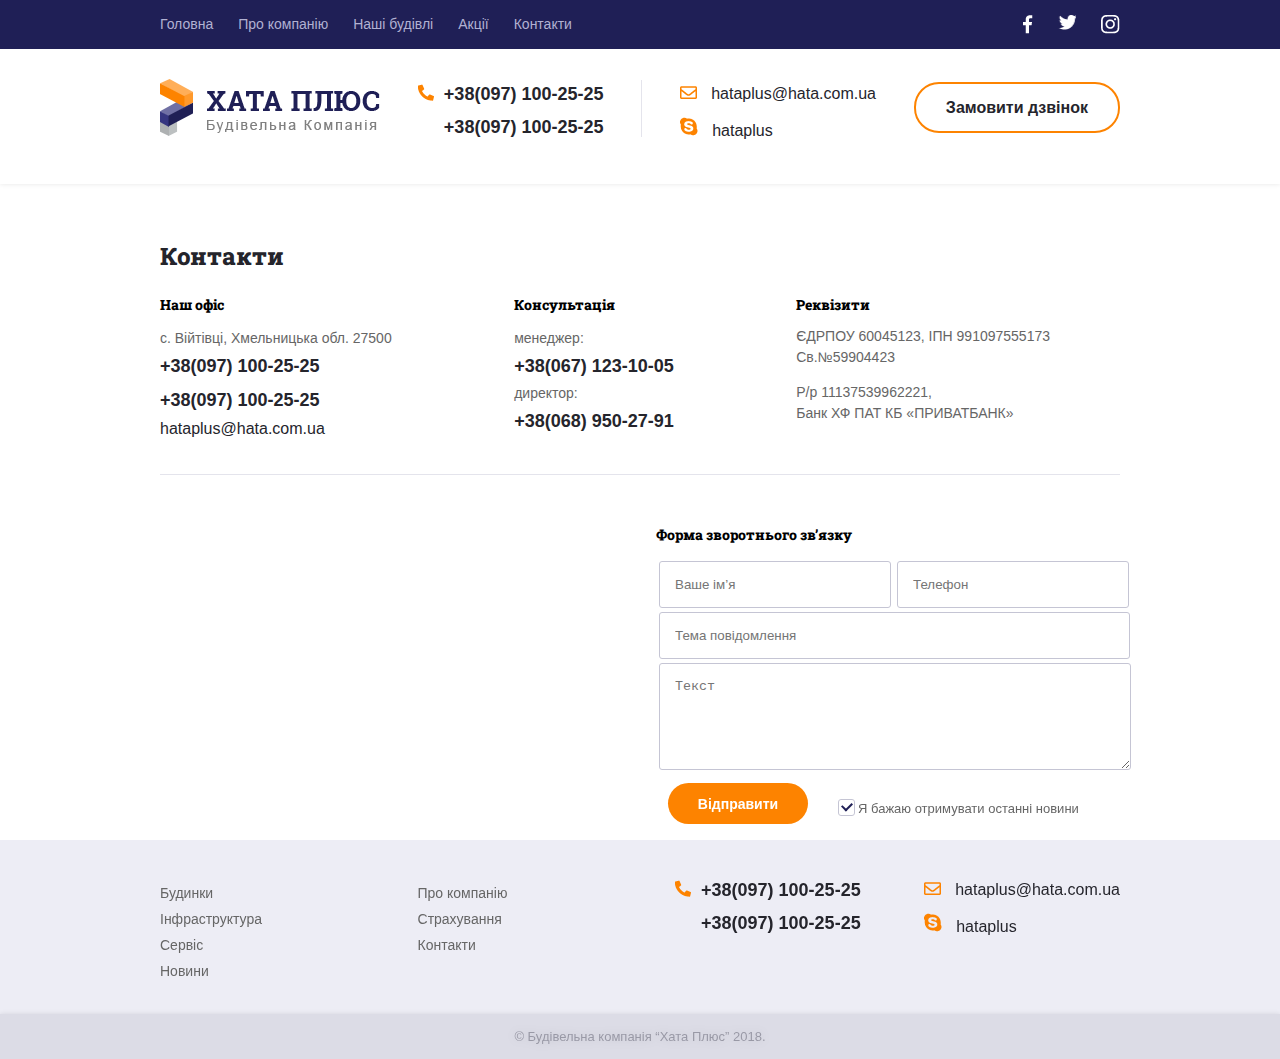
==== contacts.html @ fa94e847 "HataPlus" ====
<!DOCTYPE html>
<html lang="en">

<head>
    <meta charset="UTF-8">
    <meta http-equiv="X-UA-Compatible" content="IE=edge">
    <meta name="viewport" content="width=device-width, initial-scale=1.0">
    <title>Будівельна компанія ХатаПлюс : Контакти HataPlus</title>
    <link rel="stylesheet" href="css/contacts.css">
</head>

<body>
    <header class="header">
        <div class="menu">
            <div class="menu-info">
                <div class="link">
                    <nav>
                        <ul>
                            <li class="golovna"><a href="index.html">Головна</a></li>
                            <li><a href="#">Про компанію</a></li>
                            <li><a href="table.html">Наші будівлі</a></li>
                            <li><a href="#">Акції</a></li>
                            <li><a href="contacts.html">Контакти</a></li>
                        </ul>
                    </nav>
                </div>
                <div class="icons">
                    <nav>
                        <ul>
                            <li><a class="fb" href="#"></a></li>
                            <li><a class="tw" href="#"></a></li>
                            <li><a class="inst" href="#"></a></li>
                        </ul>
                    </nav>
                </div>
            </div>
        </div>
        <div class="main-info">
            <div class="logo">
                <a href="index.html">
                    <picture><img src="img/logo.png" alt="Логотип будівельної компанії ХатаПлюс HataPlus"></picture>
                </a>
            </div>
            <div class="contacts">
                <picture><img src="img/phone.png" alt="Мобільний телефона"></picture>
                <ul>
                    <li>
                        <a href="tel: +380971002525"><b>+38(097) 100-25-25</b></a>
                    </li>
                    <li>
                        <a href="tel: +380971002525"><b>+38(097) 100-25-25</b></a>
                    </li>
                </ul>
            </div>
            <div class="vertical-line"></div>
            <div class="poshta">
                <ul>
                    <li>
                        <picture><img src="img/email.png" alt="Електрона пошта"></picture>
                        <a href="mailto: hataplus@hata.com.ua">hataplus@hata.com.ua</a>
                    </li>
                </ul>
                <ul>
                    <li>
                        <picture><img src="img/skype.png" alt="Скайп"></picture>
                        <a href="skype: hataplus">hataplus</a>
                    </li>
                </ul>
            </div>
            <div class="button-call">
                <a href="tel: +380979224807"><b>Замовити дзвінок</b></a>
            </div>
        </div>
    </header>
    <main>
        <div class="wrapper-second">
            <div class="main-text-second">
                <h1>Контакти</h1>
            </div>
            <div class="flex">
                <div class="box-jeden">
                    <h2>Наш офіс</h2>
                    <p class="grey y">с. Війтівці, Хмельницька обл. 27500</p>
                    <p class="num-ber"><a id="nnn" href="#">+38(097) 100-25-25</a></p>
                    <p class="num-ber"><a id="nnn" href="#">+38(097) 100-25-25</a></p>
                    <p class="x"><a class="g" href="email: hataplus@hata.com.ua">hataplus@hata.com.ua</a></p>
                </div>
                <div class="box-dwa">
                    <h2>Консультація</h2>
                    <p class="grey y">менеджер:</p>
                    <p class="num-ber"><a class="g" id="nnn" href="#">+38(067) 123-10-05</a></p>
                    <p class="grey x">директор:</p>
                    <p class="num-ber"><a id="nnn" href="#">+38(068) 950-27-91</a></p>
                </div>
                <div class="box-trzy">
                    <h2>Реквізити</h2>
                    <p class="grey x">ЄДРПОУ 60045123, ІПН 991097555173</p>
                    <p class="grey v">Св.№59904423</p>
                    <p class="grey x">Р/р 11137539962221,</p>
                    <p class="grey v">Банк ХФ ПАТ КБ «ПРИВАТБАНК»</p>
                </div>
            </div>
            <hr class="hr">
        </div>
        <div class="wrapper-third flexx">
            <div class="map">
                <iframe
                    src="https://www.google.com/maps/embed?pb=!1m18!1m12!1m3!1d1582.5655972552404!2d26.446085711829152!3d49.49213690242563!2m3!1f0!2f0!3f0!3m2!1i1024!2i768!4f13.1!3m3!1m2!1s0x4731e438332931c9%3A0x3c0326f1361b296c!2sGreek%20Catholic%20Church!5e0!3m2!1sru!2sua!4v1669409724856!5m2!1sru!2sua"
                    width="466" height="300" style="border:0;" allowfullscreen="" loading="lazy"
                    referrerpolicy="no-referrer-when-downgrade"></iframe>
            </div>
            <div class="input">
                <h3>Форма зворотнього зв’язку</h3>
                <table>
                    <thead>
                        <tr>
                            <td class="td1">
                                <input class="text" type="text" placeholder="Ваше ім’я">
                            </td>
                            <td class="td2">
                                <input class="text" type="text" placeholder="Телефон">
                            </td>
                        </tr>
                    </thead>
                    <tbody>
                        <tr>
                            <td colspan="2" class="td3">
                                <input class="tema" type="text" placeholder="Тема повідомлення">
                            </td>
                        </tr>
                        <tr>
                            <td class="td-text" colspan="2">
                                <textarea placeholder="Текст" name="textarea" id="textarea" cols="30"
                                    rows="6"></textarea>
                            </td>
                        </tr>
                    </tbody>
                </table>
                <div class="button-check">
                    <button>
                        <a>Відправити</a>
                    </button>
                    <div class="tick">
                        <p>
                        </p>
                        <form action="">
                            <input class="check" id="test" type="checkbox" checked="">
                            <label for="test">
                                <p>Я бажаю отримувати останні новини</p>
                            </label>
                        </form>
                        <p></p>
                    </div>
                </div>
            </div>
        </div>
    </main>
    <div class="footer">
        <div class="row">
            <ul class="column footer-menu">
                <li>
                    <a href="#">Будинки</a>
                </li>
                <li>
                    <a href="#">Інфраструктура</a>
                </li>
                <li>
                    <a href="#">Сервіс</a>
                </li>
                <li>
                    <a href="#">Новини</a>
                </li>
            </ul>
            <ul class="column footer-menu">
                <li>
                    <a href="#">Про компанію</a>
                </li>
                <li>
                    <a href="#">Страхування</a>
                </li>
                <li>
                    <a href="#">Контакти</a>
                </li>
            </ul>
            <div class="contact">
                <picture><img src="img/phone.png" alt="Мобільний телефона"></picture>
                <ul class="footer_cont">
                    <li>
                        <a href="tel: +380971002525"><b>+38(097) 100-25-25</b></a>
                    </li>
                    <li>
                        <a href="tel: +380971002525"><b>+38(097) 100-25-25</b></a>
                    </li>
                </ul>
            </div>
            <div class="posht">
                <ul>
                    <li>
                        <picture><img src="img/email.png" alt="Електрона пошта"></picture>
                        <a href="mailto: hataplus@hata.com.ua">hataplus@hata.com.ua</a>
                    </li>
                </ul>
                <ul>
                    <li>
                        <picture><img src="img/skype.png" alt="Скайп"></picture>
                        <a href="skype: hataplus">hataplus</a>
                    </li>
                </ul>
            </div>
        </div>
        <div class="copy">
            <div class="wrapper">
                <p>© Будівельна компанія “Хата Плюс” 2018.</p>
            </div>
        </div>
    </div>
</body>

</html>
---- css/contacts.css ----
@font-face {
    font-family: "RobotoSlab";
    src: url(../fonts/RobotoSlab-ExtraBold.ttf);
}

body {
    margin: 0;
}

h2 {
    font-size: 14px;
}

hr {
    border: none;
}

.hr {
    border-bottom: 1px solid #e4e4ec;
}

header {
    box-shadow: 0 0 5px rgb(0 0 0 / 10%);
}

.menu {
    background-color: #1f1f56;
    display: flex;
    justify-content: space-between;
}

.menu-info {
    max-width: 960px;
    display: flex;
    justify-content: space-between;
    margin: 0 auto;
    width: 100%;
}

.main-info a {
    font-family: Arial, Helvetica, sans-serif;
}

.contacts li {
    margin: 0;
}

.wrapper {
    box-shadow:0 0 5px rgba(0,0,0,0.1);
    font-family: Arial, Helvetica, sans-serif;
}

.link {
    text-align: left;
}

.link li,
link a {
    text-decoration: none;
    list-style: none;
    color: #b1b1d2;
    font-family: Arial, sans-serif;
    cursor: url(../img/cursor3.cur), auto;
}

.link a {
    text-decoration: none;
    list-style: none;
    color: #b1b1d2;
    font-family: Arial, sans-serif;
    padding-right: 25px;
    font-size: 14px;
}

.link ul {
    padding: 0;
    margin: 0;
}

.link li {
    padding-top: 15px;
    padding-bottom: 15px;
}

.link li:hover>a {
    color: #fd8300;
}

.menu ul {
    display: flex;
}

.icons {
    text-align: right;
}

.icons ul {
    margin: 0;
    padding: 0;
}

.icons a {
    transition: 0.4s;
    display: block;
    background-image: url(../img/sprite.png);
}

a.fb {
    width: 10px;
    height: 19px;
}

a.tw {
    background-position: 6.3rem 0;
    width: 18px;
    height: 15px;
}

a.inst {
    background-position: 12rem 0;
    width: 19px;
    height: 19px;
}

a.fb:hover {
    background-position: 0 -2.25rem;
}

a.tw:hover {
    background-position: 6.3rem -2.25rem;
}

a.inst:hover {
    background-position: 12rem -2.25rem;
}

.icons li {
    padding-top: 15px;
    padding-bottom: 15px;
}

.tw {
    padding: 2px 0 0 0;
}

.icons li {
    list-style-type: none;
    text-decoration: none;
    padding-left: 25px;
    cursor: url(../img/cursor3.cur), auto;
}

.main-info {
    display: flex;
    max-width: 960px;
    margin: 0 auto;
    justify-content: space-between;
}

.logo {
    padding-bottom: 30px;
    padding-top: 30px;
}

.logo img {
    cursor: url(../img/cursor3.cur), auto;
}

.contacts {
    padding-top: 35px;
    display: flex;
}

.contacts img {
    padding-right: 10px;
}

.contacts li {
    list-style: none;
    padding: 0 0 12px 0;
}

.contacts ul {
    margin: 0;
    padding-left: 0;
}

.contacts a {
    color: #25252c;
    font-size: 18px;
    text-decoration: none;
    cursor: url(../img/cursor3.cur), auto;
}

.contacts a:hover {
    color: #fd8300;
    text-decoration: underline;
}

.vertical-line {
    padding-top: 5px;
    display: inline;
    height: 52px;
    border-left: 1px solid #e4e4ec;
    margin-top: 31px;
}

.poshta ul {
    padding: 0;
}

.poshta {
    padding-bottom: 30px;
    padding-top: 35px;
    line-height: 1.3em;
}

.poshta img {
    padding-right: 10px;
}

.poshta li {
    padding: 0 0 12px 0;
}

.poshta ul {
    list-style: none;
    margin: 0;
}

.poshta a {
    color: #25252c;
    text-decoration: none;
    cursor: url(../img/cursor3.cur), auto;
}

.poshta a:hover {
    color: #fd8300;
    text-decoration: underline;
}

.button-call a {
    border: 2px solid #fd8300;
    border-radius: 30px;
    background-color: #ffffff;
    text-decoration: none;
    color: #25252c;
    max-height: 52px;
    padding-top: 15px;
    padding-bottom: 15px;
    padding-left: 30px;
    padding-right: 30px;
}

.button-call {
    padding-top: 50px;
    cursor: url(../img/cursor3.cur), auto;
}

.button-call a {
    color: #25252c;
}

.button-call a:hover {
    background-color: #fd8300;
}

.wrapper {
    filter: drop-shadow(0 0 5px rgba(0, 0, 0, 0.1));
}

.wrapper-second{
    max-width: 960px;
    font-family: "RobotoSlab";
    margin: 0 auto;
    align-items: center;
    background-color: #fff;
}

.box-trzy {
    margin-right: 70px;
}

.main-text-second h1 {
    font-family: "RobotoSlab";
}

.image-iconss img{
    display: block;
    margin: 8px 0;
    padding: 7px 0 0 0;
}

.image-iconss{
    padding: 0 10px 0 0;
}

.contacts a{
    text-decoration: none;
    font-size: 18px;
    color: #25252c;
    font-weight: bold;
    display: block;
    cursor: url(../img/cursor-poin.cur), auto;
}

.contacts ul{
    list-style: none;
    padding: 0;
}

.contacts a:hover{
    color: #fd8300;
    text-decoration: underline;
}

.gmail a{
    text-decoration: none;
    font-size: 16px;
    color: #25252c;
    display: block;
    margin: 8px 0;
    cursor: url(../img/cursor-poin.cur), auto;
}
.gmail ul{
    list-style-type: none;
    padding: 0;
}

.gmail a:hover{
    color: #fd8300;
    text-decoration: underline;
}

.gmail-image{
    display: flex;
}

.flex{
    display: flex;
    justify-content: space-between;
}

.y{
    margin-bottom: 0;
}

.x{
    margin: 0;
}

.v{
    margin-top: 0;
}

.g{
    font-size: 16px;
    line-height: 24px;
    text-decoration: none;
    color: #25252c;
    font-family: "Arial";
    text-decoration: none;
}

.g:hover{
    text-decoration: underline;
}

.num-ber{
    margin: 0;
    padding: 5px 0;
}

hr{
    margin: 33px 0 36px 0;
}

#nnn{
    text-decoration: none;
    font-size: 18px;
    line-height: 24px;
    color: #25252c;
    font-weight: bold;
    font-family: "Arial";
}

.grey{
    font-size: 14px;
    line-height: 21px;
    color: #666666;
    font-family: "Arial";
}

h1{
    font-size: 24px;
    line-height: 24px;
    color: #24242b;
    font-weight: 700;
    font-family: "Roboto Slab";
    margin-top: 60px;
}

.button-call a{
    text-decoration: none;
    font-size: 16px;
    color: #25252c;
    font-weight: bold;

    border: 2px solid #fd8300;
    border-radius: 25px;
    background-color: #ffffff;
    padding: 15px 30px;
    cursor: url(../img/cursor-poin.cur), auto;
}

.button-call a:hover{
    background-color: #fd8300;
    color: #fff;
}

.phone::before {
    content: url(../img/phone.png);
    position: absolute;
    margin: 0 0 0 -25px;
}

.icons li a{
    cursor: url(../img/cursor-poin.cur), auto;
}

.flexx {
    display: flex;
}

.wrapper-third {
    max-width: 960px;
    margin: 0 auto;
}

.input {
    margin-left: 30px;
}

h3 {
    font-size: 14px;
    font-family: "RobotoSlab";
}

.wrapper-third table {
    max-width: 467px;
    overflow-x: hidden;
}

.text {
    max-width: 200px;
}

.input td {
    height: 40px;
    background-color: #ffffff;
}

input {
    width: 230px;
    border: none;
    outline: none;
    padding: 15px;
    border-radius: 3px;
    border: 1px solid #c5c5d4;
}

.tema {
    width: 439px;
}

textarea {
    width: 455px;
    padding: 15px 0 0 15px;
    border: none;
    border-radius: 3px;
    border: 1px solid #c5c5d4;
    outline: none;
    resize: vertical;
}

.button-check {
    margin: 6px;
    margin-left: 12px;
    display: flex;
}

button {
    border: none;
    width: 140px;
    height: 41px;
    border-radius: 21px;
    background-color: #fd8300;
}

button a {
    font-size: 14px;
    line-height: 24px;
    color: #ffffff;
    font-weight: bold;
    font-family: "Arial";
    text-align: center;
}

.check {
    display: none;
}

.check+label {
    position: relative;
    padding: 5px 20px;
}

.check+label::before {
    left: 0;
    top: 3px;
    width: 15px;
    height: 15px;
    border-radius: 3px;
    border: 1px solid #c5c5d4;
}

.check:checked+label:after {
    top: 6px;
    left: 3.5px;
    width: 8px;
    height: 5px;
    border-left: 2px solid #1f1f56;
    border-bottom: 2px solid #1f1f56;
    transform: rotate(-45deg);
}

.tick p {
    position: relative;
    font-size: 13px;
    color: #666666;
    font-family: "Arial";
    text-decoration: none;
}

label>p {
    margin: 0;
}

.check+label::before, .check+label::after {
    content: "";
    position: absolute;
}

form {
    margin-left: 30px;
    display: flex;
}

.footer {
    padding: 30px 0px 0px 0px;
    background-color: #ededf5;
}

.footer-menu {
    margin: 10px 0 30px;
    padding: 0;
    list-style: none;
}

.footer-menu a {
    font-family: Arial, Helvetica, sans-serif;
    text-decoration: none;
    font-size: 14px;
    line-height: 26px;
    color: #666;
    cursor: url(../img/pointer.png), auto;
}

.footer-menu a:hover {
    text-decoration: underline;
    color: #fd8300;
}

.copy {
    text-align: center;
    font-size: 13px;
    line-height: 18px;
    color: #9999a6;
    background-color: #dcdce6;
}

.copy p {
    margin: 0;
    padding: 13.5px 0;
}

.column {
    width: 219px;
    box-sizing: border-box;
}

.row {
    display: flex;
    justify-content: space-between;
    flex-wrap: wrap;
    column-gap: 28px;
    row-gap: 28px;
}

.row {
    margin: 0 auto;
    max-width: 960px;
}

.contact {
    display: flex;
    padding: 10px 25px 0 0;
}

.contact img {
    padding-right: 10px;
}

.contact li {
    list-style: none;
    padding: 0 0 12px 0;
}

.contact ul {
    margin: 0;
    padding-left: 0;
}

.contact a {
    font-family: Arial, Helvetica, sans-serif;
    color: #25252c;
    font-size: 18px;
    text-decoration: none;
    cursor: url(../img/cursor3.cur), auto;
}

.contact a:hover {
    color: #fd8300;
    text-decoration: underline;
}

.posht ul {
    padding: 0;
}

.posht {
    line-height: 1.3em;
    padding: 10px 0 0;
}

.posht img {
    padding-right: 10px;
}

.posht li {
    padding: 0 0 12px 0;
}

.posht ul {
    list-style: none;
    margin: 0;
}

.posht a {
    font-family: Arial, Helvetica, sans-serif;
    color: #25252c;
    text-decoration: none;
    cursor: url(../img/cursor3.cur), auto;
}

.posht a:hover {
    color: #fd8300;
    text-decoration: underline;
}
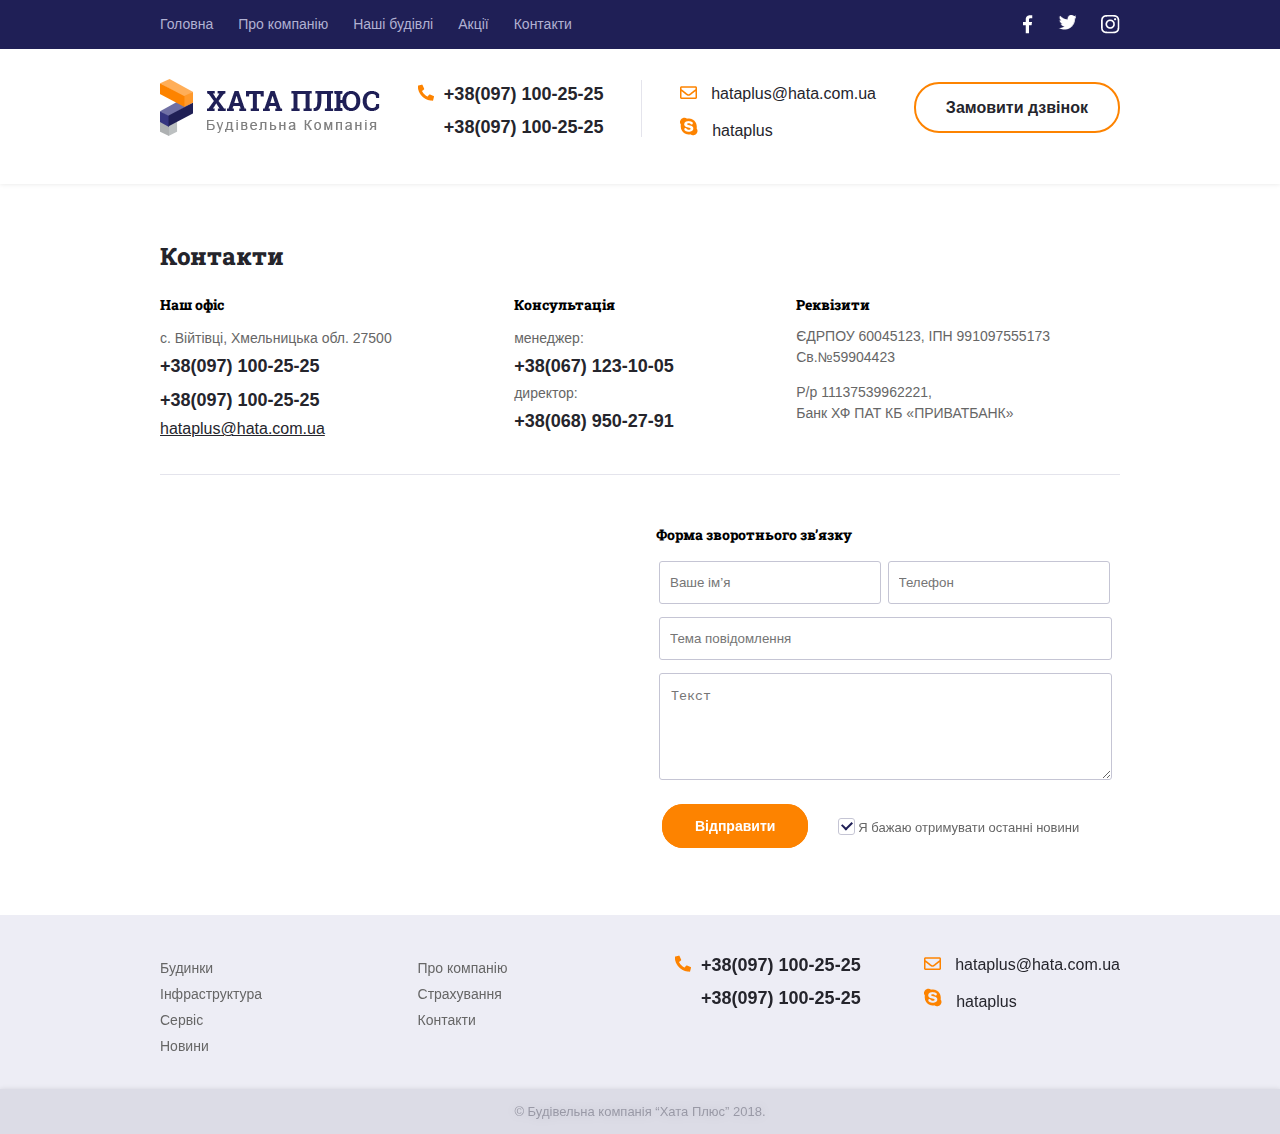
==== commit 16bf12bb: "HataPlus" ====
--- a/contacts.html
+++ b/contacts.html
@@ -45,10 +45,10 @@
                 <picture><img src="img/phone.png" alt="Мобільний телефона"></picture>
                 <ul>
                     <li>
-                        <a href="tel: +380971002525"><b>+38(097) 100-25-25</b></a>
-                    </li>
-                    <li>
-                        <a href="tel: +380971002525"><b>+38(097) 100-25-25</b></a>
+                        <a href="tel:+380971002525"><b>+38(097) 100-25-25</b></a>
+                    </li>
+                    <li>
+                        <a href="tel:+380971002525"><b>+38(097) 100-25-25</b></a>
                     </li>
                 </ul>
             </div>
@@ -68,7 +68,7 @@
                 </ul>
             </div>
             <div class="button-call">
-                <a href="tel: +380979224807"><b>Замовити дзвінок</b></a>
+                <a href="tel:+380979224807"><b>Замовити дзвінок</b></a>
             </div>
         </div>
     </header>
@@ -81,16 +81,16 @@
                 <div class="box-jeden">
                     <h2>Наш офіс</h2>
                     <p class="grey y">с. Війтівці, Хмельницька обл. 27500</p>
-                    <p class="num-ber"><a id="nnn" href="#">+38(097) 100-25-25</a></p>
-                    <p class="num-ber"><a id="nnn" href="#">+38(097) 100-25-25</a></p>
-                    <p class="x"><a class="g" href="email: hataplus@hata.com.ua">hataplus@hata.com.ua</a></p>
+                    <p class="num-ber"><a id="nnn" href="tel:+380971002525">+38(097) 100-25-25</a></p>
+                    <p class="num-ber"><a id="nnn" href="tel:+380971002525">+38(097) 100-25-25</a></p>
+                    <p class="x"><a class="g" href="mailto:hataplus@hata.com.ua">hataplus@hata.com.ua</a></p>
                 </div>
                 <div class="box-dwa">
                     <h2>Консультація</h2>
                     <p class="grey y">менеджер:</p>
-                    <p class="num-ber"><a class="g" id="nnn" href="#">+38(067) 123-10-05</a></p>
+                    <p class="num-ber"><a class="g" id="nnn" href="tel:+380671231005">+38(067) 123-10-05</a></p>
                     <p class="grey x">директор:</p>
-                    <p class="num-ber"><a id="nnn" href="#">+38(068) 950-27-91</a></p>
+                    <p class="num-ber"><a id="nnn" href="tel:+380689502791">+38(068) 950-27-91</a></p>
                 </div>
                 <div class="box-trzy">
                     <h2>Реквізити</h2>
@@ -137,9 +137,9 @@
                     </tbody>
                 </table>
                 <div class="button-check">
-                    <button>
-                        <a>Відправити</a>
-                    </button>
+                    <div class="button-send">
+                        <a href="#">Відправити</a>
+                    </div>
                     <div class="tick">
                         <p>
                         </p>
--- a/css/contacts.css
+++ b/css/contacts.css
@@ -46,7 +46,7 @@
 }
 
 .wrapper {
-    box-shadow:0 0 5px rgba(0,0,0,0.1);
+    box-shadow: 0 0 5px rgba(0, 0, 0, 0.1);
     font-family: Arial, Helvetica, sans-serif;
 }
 
@@ -269,7 +269,7 @@
     filter: drop-shadow(0 0 5px rgba(0, 0, 0, 0.1));
 }
 
-.wrapper-second{
+.wrapper-second {
     max-width: 960px;
     font-family: "RobotoSlab";
     margin: 0 auto;
@@ -285,17 +285,17 @@
     font-family: "RobotoSlab";
 }
 
-.image-iconss img{
+.image-iconss img {
     display: block;
     margin: 8px 0;
     padding: 7px 0 0 0;
 }
 
-.image-iconss{
+.image-iconss {
     padding: 0 10px 0 0;
 }
 
-.contacts a{
+.contacts a {
     text-decoration: none;
     font-size: 18px;
     color: #25252c;
@@ -304,17 +304,17 @@
     cursor: url(../img/cursor-poin.cur), auto;
 }
 
-.contacts ul{
+.contacts ul {
     list-style: none;
     padding: 0;
 }
 
-.contacts a:hover{
+.contacts a:hover {
     color: #fd8300;
     text-decoration: underline;
 }
 
-.gmail a{
+.gmail a {
     text-decoration: none;
     font-size: 16px;
     color: #25252c;
@@ -322,60 +322,61 @@
     margin: 8px 0;
     cursor: url(../img/cursor-poin.cur), auto;
 }
-.gmail ul{
+
+.gmail ul {
     list-style-type: none;
     padding: 0;
 }
 
-.gmail a:hover{
+.gmail a:hover {
     color: #fd8300;
     text-decoration: underline;
 }
 
-.gmail-image{
-    display: flex;
-}
-
-.flex{
+.gmail-image {
+    display: flex;
+}
+
+.flex {
     display: flex;
     justify-content: space-between;
 }
 
-.y{
+.y {
     margin-bottom: 0;
 }
 
-.x{
-    margin: 0;
-}
-
-.v{
+.x {
+    margin: 0;
+}
+
+.v {
     margin-top: 0;
 }
 
-.g{
+.g {
     font-size: 16px;
     line-height: 24px;
     text-decoration: none;
     color: #25252c;
     font-family: "Arial";
-    text-decoration: none;
-}
-
-.g:hover{
     text-decoration: underline;
 }
 
-.num-ber{
+.g:hover {
+    text-decoration: none;
+}
+
+.num-ber {
     margin: 0;
     padding: 5px 0;
 }
 
-hr{
+hr {
     margin: 33px 0 36px 0;
 }
 
-#nnn{
+#nnn {
     text-decoration: none;
     font-size: 18px;
     line-height: 24px;
@@ -384,14 +385,14 @@
     font-family: "Arial";
 }
 
-.grey{
+.grey {
     font-size: 14px;
     line-height: 21px;
     color: #666666;
     font-family: "Arial";
 }
 
-h1{
+h1 {
     font-size: 24px;
     line-height: 24px;
     color: #24242b;
@@ -400,7 +401,7 @@
     margin-top: 60px;
 }
 
-.button-call a{
+.button-call a {
     text-decoration: none;
     font-size: 16px;
     color: #25252c;
@@ -413,7 +414,7 @@
     cursor: url(../img/cursor-poin.cur), auto;
 }
 
-.button-call a:hover{
+.button-call a:hover {
     background-color: #fd8300;
     color: #fff;
 }
@@ -424,7 +425,7 @@
     margin: 0 0 0 -25px;
 }
 
-.icons li a{
+.icons li a {
     cursor: url(../img/cursor-poin.cur), auto;
 }
 
@@ -451,31 +452,44 @@
     overflow-x: hidden;
 }
 
+.map {
+    margin-bottom: 100px;
+}
+
 .text {
     max-width: 200px;
 }
 
 .input td {
+    padding-bottom: 10px;
     height: 40px;
     background-color: #ffffff;
 }
 
 input {
+    color: #9999a6;
     width: 230px;
     border: none;
     outline: none;
-    padding: 15px;
+    padding: 13px 10px;
     border-radius: 3px;
     border: 1px solid #c5c5d4;
 }
 
 .tema {
-    width: 439px;
+    padding-right: 7px;
+    width: 434px;
+}
+
+textarea td {
+    height: 40px;
 }
 
 textarea {
-    width: 455px;
-    padding: 15px 0 0 15px;
+    min-height: 30px;
+    color: #9999a6;
+    width: 440px;
+    padding: 15px 0 0 11px;
     border: none;
     border-radius: 3px;
     border: 1px solid #c5c5d4;
@@ -485,25 +499,32 @@
 
 .button-check {
     margin: 6px;
-    margin-left: 12px;
-    display: flex;
-}
-
-button {
-    border: none;
-    width: 140px;
-    height: 41px;
-    border-radius: 21px;
-    background-color: #fd8300;
-}
-
-button a {
+    display: flex;
+}
+
+.button-send {
+    margin: 12px 0 0 0;
+}
+
+.button-send a {
     font-size: 14px;
     line-height: 24px;
     color: #ffffff;
     font-weight: bold;
     font-family: "Arial";
     text-align: center;
+    text-decoration: none;
+    border-radius: 21px;
+    background-color: #fd8300;
+    border: 2px solid #fd8300;
+    padding: 12px 31px;
+    transition: 0.2s;
+}
+
+.button-send a:hover {
+    color: #25252c;
+    background-color: #fff;
+    border: 3px solid #fd8300;
 }
 
 .check {
@@ -546,7 +567,8 @@
     margin: 0;
 }
 
-.check+label::before, .check+label::after {
+.check+label::before,
+.check+label::after {
     content: "";
     position: absolute;
 }
@@ -676,4 +698,4 @@
 .posht a:hover {
     color: #fd8300;
     text-decoration: underline;
-}
+}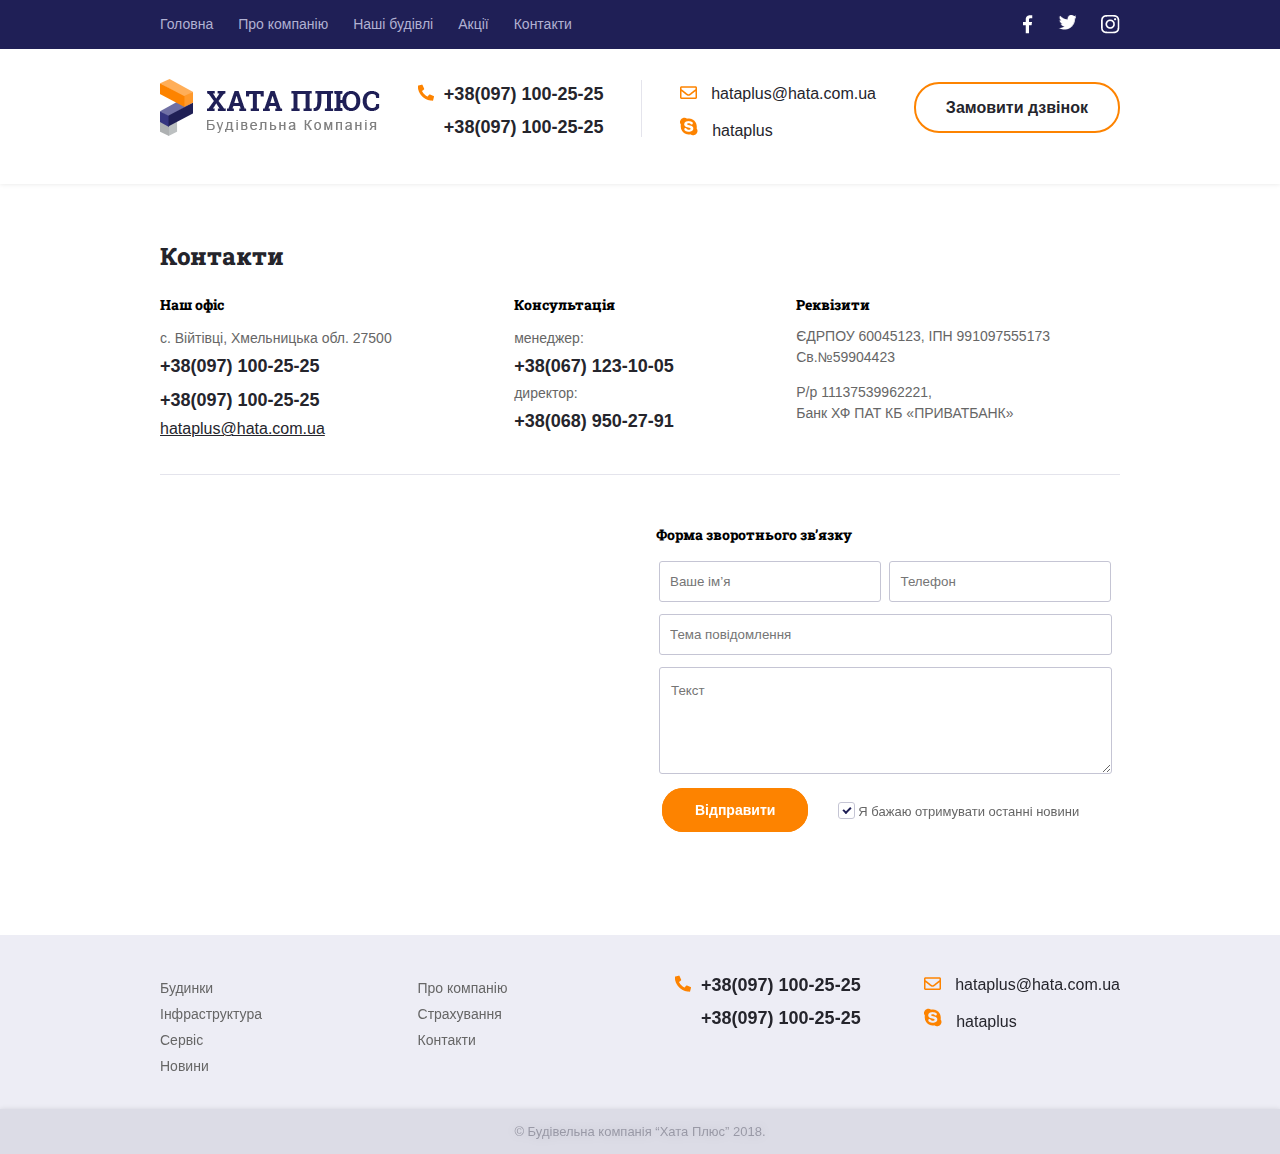
==== commit 8846d8e1: "HataPlus" ====
--- a/contacts.html
+++ b/contacts.html
@@ -129,7 +129,7 @@
                             </td>
                         </tr>
                         <tr>
-                            <td class="td-text" colspan="2">
+                            <td class="td-text" id="huina" colspan="2">
                                 <textarea placeholder="Текст" name="textarea" id="textarea" cols="30"
                                     rows="6"></textarea>
                             </td>
--- a/css/contacts.css
+++ b/css/contacts.css
@@ -383,6 +383,10 @@
     color: #25252c;
     font-weight: bold;
     font-family: "Arial";
+}
+
+#nnn:hover {
+    border-bottom: 2px solid #000;
 }
 
 .grey {
@@ -453,7 +457,12 @@
 }
 
 .map {
+    margin-top: 20px;
     margin-bottom: 100px;
+}
+
+#huina {
+    padding-bottom: 0;
 }
 
 .text {
@@ -461,19 +470,24 @@
 }
 
 .input td {
-    padding-bottom: 10px;
+    padding-bottom: 9px;
     height: 40px;
     background-color: #ffffff;
 }
 
 input {
+    width: 100%;
     color: #9999a6;
     width: 230px;
     border: none;
     outline: none;
-    padding: 13px 10px;
+    padding: 12px 10px;
     border-radius: 3px;
     border: 1px solid #c5c5d4;
+}
+
+.td2 {
+    padding-left: 5px;
 }
 
 .tema {
@@ -495,6 +509,7 @@
     border: 1px solid #c5c5d4;
     outline: none;
     resize: vertical;
+    font-family: Arial, Helvetica, sans-serif;
 }
 
 .button-check {
@@ -524,7 +539,7 @@
 .button-send a:hover {
     color: #25252c;
     background-color: #fff;
-    border: 3px solid #fd8300;
+    border: 2px solid #fd8300;
 }
 
 .check {
@@ -546,12 +561,13 @@
 }
 
 .check:checked+label:after {
-    top: 6px;
-    left: 3.5px;
+    top: 7.5px;
+    left: 4.8px;
     width: 8px;
     height: 5px;
     border-left: 2px solid #1f1f56;
     border-bottom: 2px solid #1f1f56;
+    box-sizing: border-box;
     transform: rotate(-45deg);
 }
 
